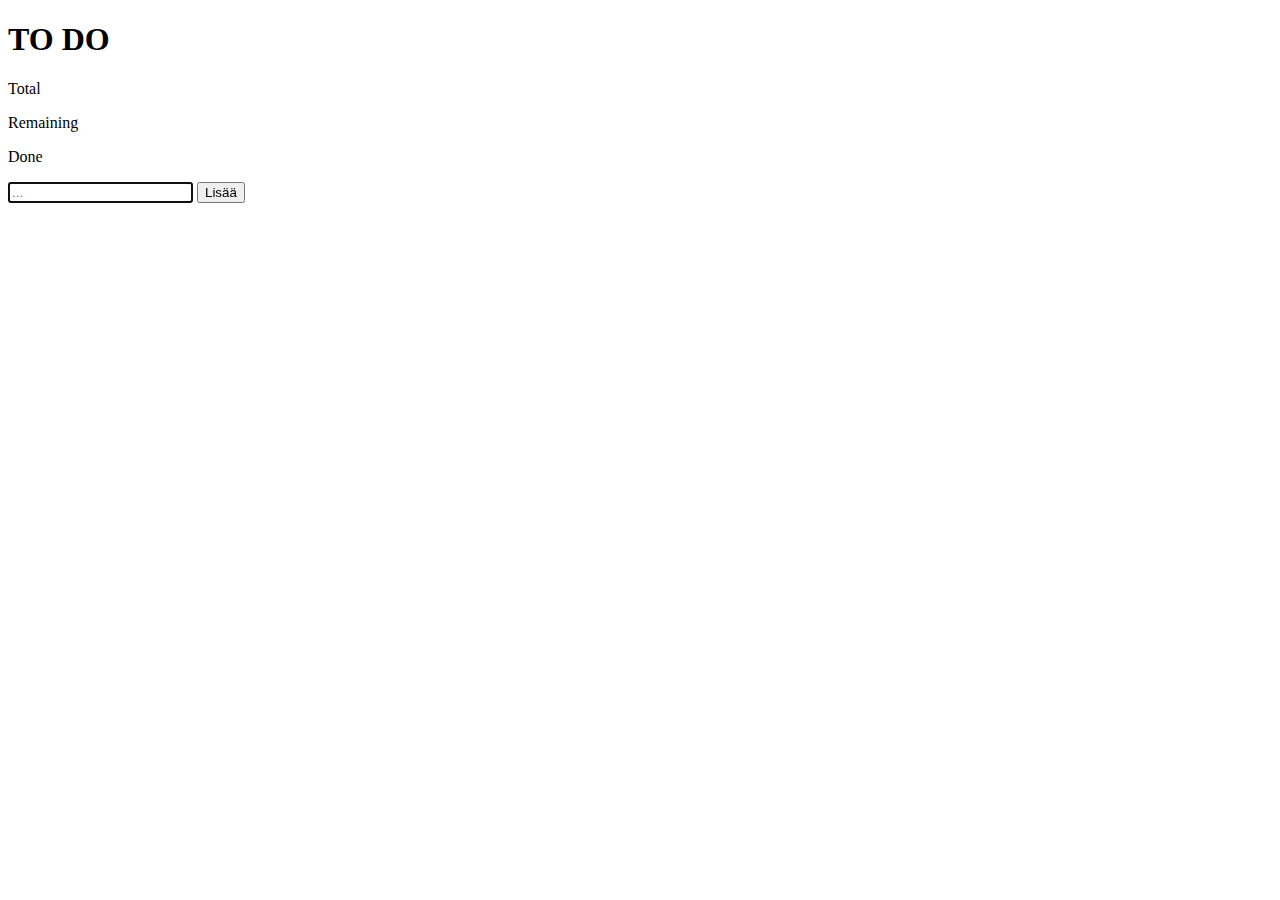
==== index.html @ 014f650a "Fixed paths" ====
<!DOCTYPE html>
<html lang="fi">
<head>
    <meta charset="UTF-8">
    <meta name="viewport" content="width=device-width, initial-scale=1.0">
    <title>Todo-App</title>
    <link rel="stylesheet" href="/todo/styles/main.css">
    <link rel="preconnect" href="https://fonts.gstatic.com"> 
    <link href="https://fonts.googleapis.com/css2?family=Poppins&display=swap" rel="stylesheet">
</head>
<body>
    <header>
        <div class="toggleContainer">
            <div class="toggleClass" onclick="toggleClass()"></div>
            <div class="toggleText" onclick="toggleClass()"></div>
        </div>


            <h1>
                TO DO
            </h1>

            <div class="counter">
                <div id="totaldiv">
                    <p id="totaltext">Total</p>
                    <p id="total"></p>
                </div>
                <div id="remainingdiv">
                    <p id="remainingtext">Remaining</p>
                    <p id="remaining"></p>
                </div>
                <div id="donediv">
                    <p id="donetext">Done</p>
                    <p id="done"></p>
                </div>
            </div>
    </header>


    <div class="todocontainer">

        <form class="todoform">
            <input type="text" class="addtodo" placeholder="..." autofocus>
            <button class="addbtn" type="submit">Lisää</button>
        </form>

        <div class="todolist">
            <ul id="UL" class="ulist">

            </ul>
        </div>

    </div>

    <script src="todo.js"></script>
</body>
</html>
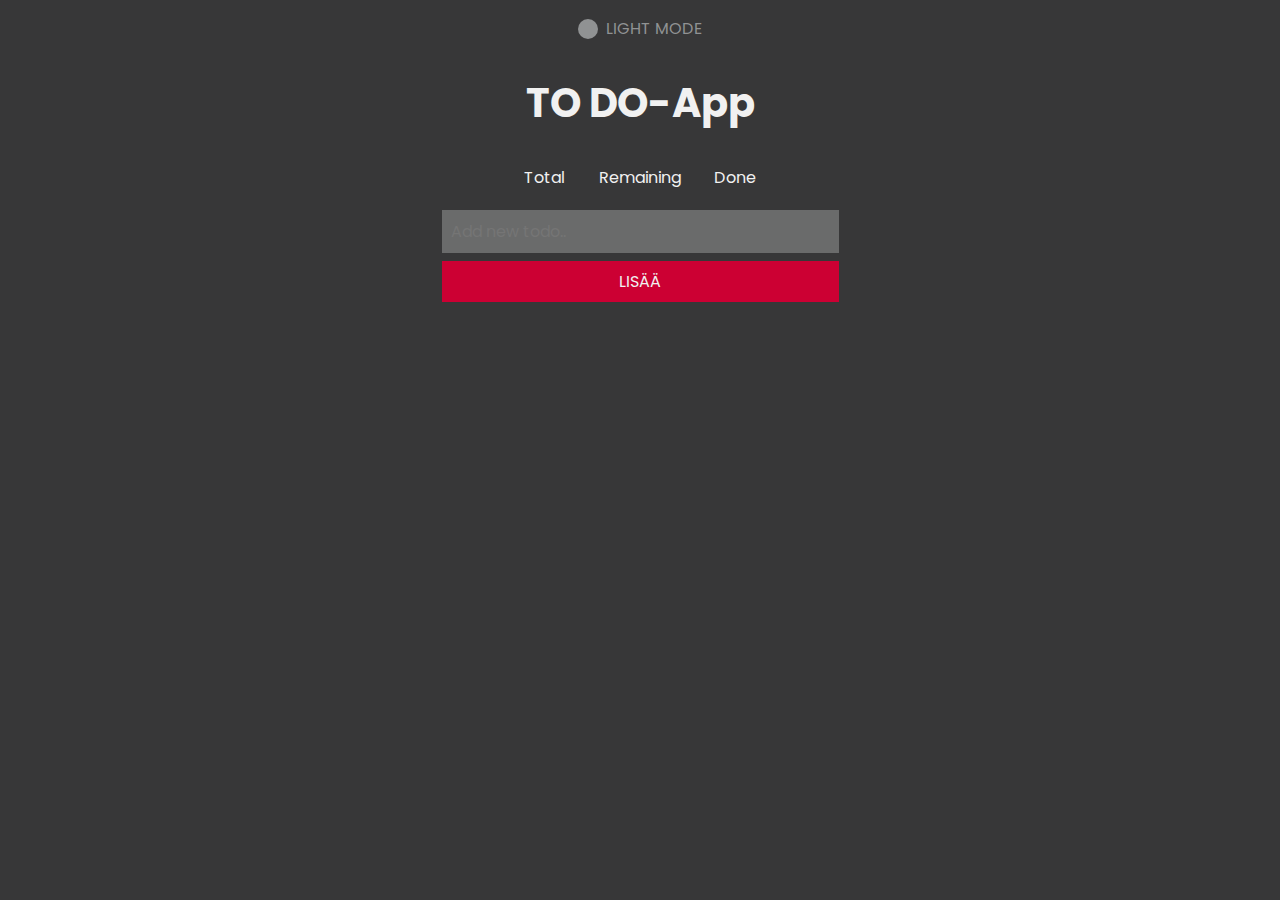
==== commit 9e55563a: "Some light mode fixes" ====
--- a/index.html
+++ b/index.html
@@ -5,6 +5,7 @@
     <meta name="viewport" content="width=device-width, initial-scale=1.0">
     <title>Todo-App</title>
     <link rel="stylesheet" href="/todo/styles/main.css">
+    <link rel="stylesheet" href="styles/main.css">
     <link rel="preconnect" href="https://fonts.gstatic.com"> 
     <link href="https://fonts.googleapis.com/css2?family=Poppins&display=swap" rel="stylesheet">
 </head>
@@ -17,7 +18,7 @@
 
 
             <h1>
-                TO DO
+                TO DO-App
             </h1>
 
             <div class="counter">
@@ -40,7 +41,7 @@
     <div class="todocontainer">
 
         <form class="todoform">
-            <input type="text" class="addtodo" placeholder="..." autofocus>
+            <input type="text" class="addtodo" placeholder="Add new todo.." autofocus>
             <button class="addbtn" type="submit">Lisää</button>
         </form>
 
--- a/styles/main.css
+++ b/styles/main.css
@@ -0,0 +1,591 @@
+@charset "UTF-8";
+body.light {
+  display: -webkit-box;
+  display: -ms-flexbox;
+  display: flex;
+  -webkit-box-pack: center;
+      -ms-flex-pack: center;
+          justify-content: center;
+  -webkit-box-align: center;
+      -ms-flex-align: center;
+          align-items: center;
+  -webkit-box-orient: vertical;
+  -webkit-box-direction: normal;
+      -ms-flex-direction: column;
+          flex-direction: column;
+  text-align: center;
+  background: #e7e7e7;
+  /* TODO LISTA */
+}
+
+body.light header {
+  display: -webkit-box;
+  display: -ms-flexbox;
+  display: flex;
+  -webkit-box-pack: center;
+      -ms-flex-pack: center;
+          justify-content: center;
+  -webkit-box-align: center;
+      -ms-flex-align: center;
+          align-items: center;
+  -webkit-box-orient: vertical;
+  -webkit-box-direction: normal;
+      -ms-flex-direction: column;
+          flex-direction: column;
+  /* MODE TOGGLE */
+  /* OTSIKKO */
+}
+
+body.light header .toggleContainer {
+  display: -webkit-box;
+  display: -ms-flexbox;
+  display: flex;
+  -webkit-box-pack: center;
+      -ms-flex-pack: center;
+          justify-content: center;
+  -webkit-box-align: center;
+      -ms-flex-align: center;
+          align-items: center;
+}
+
+body.light header .toggleContainer .toggleClass {
+  position: relative;
+  width: 20px;
+  height: 20px;
+  font-size: 16px;
+  border-radius: 50%;
+  background: #1e1e1e;
+  cursor: pointer;
+  margin-top: 1em;
+  margin-right: 0.25em;
+}
+
+body.light header .toggleContainer .toggleClass::before {
+  position: relative;
+  white-space: nowrap;
+}
+
+body.light header .toggleContainer .toggleText {
+  position: relative;
+  font-size: 16px;
+  cursor: pointer;
+  margin-top: 1em;
+  color: #1e1e1e;
+  margin-left: 0.25em;
+  text-transform: uppercase;
+}
+
+body.light header .toggleContainer .toggleText::before {
+  position: relative;
+  content: 'Dark mode';
+  white-space: nowrap;
+}
+
+body.light header h1 {
+  font-size: 40px;
+  padding: 0.8em;
+  color: #cc0033;
+  font-weight: bolder;
+}
+
+body.light header .counter {
+  width: 15rem;
+  display: -webkit-box;
+  display: -ms-flexbox;
+  display: flex;
+  -webkit-box-pack: space-evenly;
+      -ms-flex-pack: space-evenly;
+          justify-content: space-evenly;
+  -webkit-box-align: center;
+      -ms-flex-align: center;
+          align-items: center;
+}
+
+body.light header .counter #total, body.light header .counter #totaltext {
+  font-size: 16px;
+  color: #1e1e1e;
+}
+
+body.light header .counter #remaining, body.light header .counter #remainingtext {
+  font-size: 16px;
+  color: #1e1e1e;
+}
+
+body.light header .counter #done, body.light header .counter #donetext {
+  font-size: 16px;
+  color: #1e1e1e;
+}
+
+body.light .todocontainer {
+  padding: 1em;
+}
+
+body.light .todocontainer .todoform {
+  border: none;
+  /* TODO LISÄYS KENTTÄ */
+  /* TODO LISÄYS NAPPI */
+}
+
+body.light .todocontainer .todoform .addtodo {
+  width: 100%;
+  padding: 0.5em;
+  background: #e7e7e7;
+  border: 1px solid #1e1e1e;
+  color: #1e1e1e;
+  font-size: 16px;
+}
+
+body.light .todocontainer .todoform .addtodo:focus {
+  outline: none;
+}
+
+body.light .todocontainer .todoform .addbtn {
+  position: relative;
+  background: #cc0033;
+  text-align: center;
+  text-transform: uppercase;
+  padding: 0.5em;
+  cursor: pointer;
+  width: 100%;
+  margin-top: 0.5em;
+  margin-bottom: 1.5em;
+  border: none;
+  color: #f1f1f1;
+  font-size: 16px;
+}
+
+body.light .todocontainer .todoform .addbtn:hover {
+  background: #f3003d;
+}
+
+body.light .todocontainer .todolist {
+  border: none;
+  /* LISTA */
+}
+
+body.light .todocontainer .todolist li, body.light .todocontainer .todolist .checked {
+  display: -webkit-box;
+  display: -ms-flexbox;
+  display: flex;
+  -webkit-box-pack: justify;
+      -ms-flex-pack: justify;
+          justify-content: space-between;
+  -webkit-box-align: center;
+      -ms-flex-align: center;
+          align-items: center;
+  width: 100%;
+  padding: 0.5em;
+  text-transform: uppercase;
+  border: 1px solid #1e1e1e;
+  margin-bottom: 0.5em;
+  color: #1e1e1e;
+  background: #e7e7e7;
+  /* POISTA NAPPI */
+  /* CHECKBOX */
+}
+
+body.light .todocontainer .todolist li .itemName, body.light .todocontainer .todolist .checked .itemName {
+  font-size: 16px;
+}
+
+body.light .todocontainer .todolist li li.checked, body.light .todocontainer .todolist li .checked, body.light .todocontainer .todolist .checked .checked {
+  background: #e7e7e7;
+}
+
+body.light .todocontainer .todolist li .delete-button, body.light .todocontainer .todolist .checked .delete-button {
+  background: #c0c0c0;
+  height: 30px;
+  width: 30px;
+  content: "✘";
+  outline: none;
+  border: none;
+  z-index: 1000;
+  color: #1e1e1e;
+}
+
+body.light .todocontainer .todolist li .delete-button:hover, body.light .todocontainer .todolist .checked .delete-button:hover {
+  background: #9faab7;
+}
+
+@-webkit-keyframes click-wave {
+  0% {
+    height: 30px;
+    width: 30px;
+    opacity: 0.35;
+    position: relative;
+  }
+  100% {
+    height: 200px;
+    width: 200px;
+    margin-left: -80px;
+    margin-top: -80px;
+    opacity: 0;
+  }
+}
+
+@keyframes click-wave {
+  0% {
+    height: 30px;
+    width: 30px;
+    opacity: 0.35;
+    position: relative;
+  }
+  100% {
+    height: 200px;
+    width: 200px;
+    margin-left: -80px;
+    margin-top: -80px;
+    opacity: 0;
+  }
+}
+
+body.light .todocontainer .todolist li .option-input, body.light .todocontainer .todolist .checked .option-input {
+  -webkit-appearance: none;
+  -moz-appearance: none;
+  -ms-appearance: none;
+  -o-appearance: none;
+  appearance: none;
+  position: relative;
+  height: 30px;
+  width: 30px;
+  -webkit-transition: all 0.15s ease-out 0s;
+  transition: all 0.15s ease-out 0s;
+  background: #c0c0c0;
+  border: none;
+  color: #fff;
+  cursor: pointer;
+  display: inline-block;
+  margin-right: 0.5rem;
+  outline: none;
+  position: relative;
+  z-index: 1000;
+  right: 0;
+  bottom: 0;
+  left: 0;
+}
+
+body.light .todocontainer .todolist li .option-input:hover, body.light .todocontainer .todolist .checked .option-input:hover {
+  background: #9faab7;
+}
+
+body.light .todocontainer .todolist li .option-input:checked, body.light .todocontainer .todolist .checked .option-input:checked {
+  background: #cc0033;
+}
+
+body.light .todocontainer .todolist li .option-input:checked::before, body.light .todocontainer .todolist .checked .option-input:checked::before {
+  height: 30px;
+  width: 30px;
+  position: absolute;
+  content: '✔';
+  display: inline-block;
+  font-size: 19.8px;
+  text-align: center;
+  line-height: 30px;
+}
+
+body.light .todocontainer .todolist li .option-input:checked::after, body.light .todocontainer .todolist .checked .option-input:checked::after {
+  -webkit-animation: click-wave 0.35s;
+  animation: click-wave 0.35s;
+  background: #cc0033;
+  content: '';
+  display: block;
+  position: relative;
+  z-index: 100;
+}
+
+body.light .todocontainer .todolist .checked {
+  text-transform: uppercase;
+}
+
+body.light .todocontainer .todolist .checked .itemName {
+  color: #cc0033;
+  text-decoration: line-through;
+}
+
+* {
+  padding: 0;
+  margin: 0;
+  -webkit-box-sizing: border-box;
+          box-sizing: border-box;
+  font-size: 20px;
+  font-family: 'Poppins', sans-serif;
+}
+
+body {
+  display: -webkit-box;
+  display: -ms-flexbox;
+  display: flex;
+  -webkit-box-pack: center;
+      -ms-flex-pack: center;
+          justify-content: center;
+  -webkit-box-align: center;
+      -ms-flex-align: center;
+          align-items: center;
+  -webkit-box-orient: vertical;
+  -webkit-box-direction: normal;
+      -ms-flex-direction: column;
+          flex-direction: column;
+  text-align: center;
+  background: #373738;
+  /* TODO LISTA */
+}
+
+body header {
+  display: -webkit-box;
+  display: -ms-flexbox;
+  display: flex;
+  -webkit-box-pack: center;
+      -ms-flex-pack: center;
+          justify-content: center;
+  -webkit-box-align: center;
+      -ms-flex-align: center;
+          align-items: center;
+  -webkit-box-orient: vertical;
+  -webkit-box-direction: normal;
+      -ms-flex-direction: column;
+          flex-direction: column;
+  /* MODE TOGGLE */
+  /* OTSIKKO */
+}
+
+body header .toggleContainer {
+  display: -webkit-box;
+  display: -ms-flexbox;
+  display: flex;
+  -webkit-box-pack: center;
+      -ms-flex-pack: center;
+          justify-content: center;
+  -webkit-box-align: center;
+      -ms-flex-align: center;
+          align-items: center;
+}
+
+body header .toggleContainer .toggleClass {
+  position: relative;
+  width: 20px;
+  height: 20px;
+  font-size: 16px;
+  border-radius: 50%;
+  background: #909293;
+  cursor: pointer;
+  margin-top: 1em;
+  margin-right: 0.25em;
+}
+
+body header .toggleContainer .toggleClass::before {
+  position: relative;
+  white-space: nowrap;
+}
+
+body header .toggleContainer .toggleText {
+  position: relative;
+  font-size: 16px;
+  cursor: pointer;
+  margin-top: 1em;
+  color: #909293;
+  margin-left: 0.25em;
+  text-transform: uppercase;
+}
+
+body header .toggleContainer .toggleText::before {
+  position: relative;
+  content: 'Light mode';
+  white-space: nowrap;
+}
+
+body header h1 {
+  font-size: 40px;
+  padding: 0.8em;
+  color: #f1f1f1;
+}
+
+body header .counter {
+  width: 15rem;
+  display: -webkit-box;
+  display: -ms-flexbox;
+  display: flex;
+  -webkit-box-pack: space-evenly;
+      -ms-flex-pack: space-evenly;
+          justify-content: space-evenly;
+  -webkit-box-align: center;
+      -ms-flex-align: center;
+          align-items: center;
+}
+
+body header .counter #total, body header .counter #totaltext {
+  font-size: 16px;
+  color: #f1f1f1;
+}
+
+body header .counter #remaining, body header .counter #remainingtext {
+  font-size: 16px;
+  color: #f1f1f1;
+}
+
+body header .counter #done, body header .counter #donetext {
+  font-size: 16px;
+  color: #f1f1f1;
+}
+
+body .todocontainer {
+  padding: 1em;
+}
+
+body .todocontainer .todoform {
+  border: none;
+  /* TODO LISÄYS KENTTÄ */
+  /* TODO LISÄYS NAPPI */
+}
+
+body .todocontainer .todoform .addtodo {
+  width: 100%;
+  padding: 0.5em;
+  background: #6a6b6b;
+  border: 1px solid transparent;
+  color: #f1f1f1;
+  font-size: 16px;
+}
+
+body .todocontainer .todoform .addtodo:focus {
+  outline: none;
+}
+
+body .todocontainer .todoform .addbtn {
+  position: relative;
+  background: #cc0033;
+  text-align: center;
+  text-transform: uppercase;
+  padding: 0.5em;
+  cursor: pointer;
+  width: 100%;
+  margin-top: 0.5em;
+  margin-bottom: 1.5em;
+  border: none;
+  color: #f1f1f1;
+  font-size: 16px;
+}
+
+body .todocontainer .todoform .addbtn:hover {
+  background: #f3003d;
+}
+
+body .todocontainer .todolist {
+  border: none;
+  /* LISTA */
+}
+
+body .todocontainer .todolist li, body .todocontainer .todolist .checked {
+  display: -webkit-box;
+  display: -ms-flexbox;
+  display: flex;
+  -webkit-box-pack: justify;
+      -ms-flex-pack: justify;
+          justify-content: space-between;
+  -webkit-box-align: center;
+      -ms-flex-align: center;
+          align-items: center;
+  width: 100%;
+  padding: 0.5em;
+  text-transform: uppercase;
+  border: 1px solid transparent;
+  margin-bottom: 0.5em;
+  color: #f1f1f1;
+  background: #6a6b6b;
+  /* POISTA NAPPI */
+  /* CHECKBOX */
+}
+
+body .todocontainer .todolist li .itemName, body .todocontainer .todolist .checked .itemName {
+  font-size: 16px;
+}
+
+body .todocontainer .todolist li .delete-button, body .todocontainer .todolist .checked .delete-button {
+  background: #444445;
+  height: 30px;
+  width: 30px;
+  content: "✘";
+  outline: none;
+  border: none;
+  z-index: 1000;
+  color: #f1f1f1;
+}
+
+body .todocontainer .todolist li .delete-button:hover, body .todocontainer .todolist .checked .delete-button:hover {
+  background: #9faab7;
+}
+
+@keyframes click-wave {
+  0% {
+    height: 30px;
+    width: 30px;
+    opacity: 0.35;
+    position: relative;
+  }
+  100% {
+    height: 200px;
+    width: 200px;
+    margin-left: -80px;
+    margin-top: -80px;
+    opacity: 0;
+  }
+}
+
+body .todocontainer .todolist li .option-input, body .todocontainer .todolist .checked .option-input {
+  -webkit-appearance: none;
+  -moz-appearance: none;
+  -ms-appearance: none;
+  -o-appearance: none;
+  appearance: none;
+  position: relative;
+  height: 30px;
+  width: 30px;
+  -webkit-transition: all 0.15s ease-out 0s;
+  transition: all 0.15s ease-out 0s;
+  background: #444445;
+  border: none;
+  color: #fff;
+  cursor: pointer;
+  display: inline-block;
+  margin-right: 0.5rem;
+  outline: none;
+  position: relative;
+  z-index: 1000;
+  right: 0;
+  bottom: 0;
+  left: 0;
+}
+
+body .todocontainer .todolist li .option-input:hover, body .todocontainer .todolist .checked .option-input:hover {
+  background: #9faab7;
+}
+
+body .todocontainer .todolist li .option-input:checked, body .todocontainer .todolist .checked .option-input:checked {
+  background: #cc0033;
+}
+
+body .todocontainer .todolist li .option-input:checked::before, body .todocontainer .todolist .checked .option-input:checked::before {
+  height: 30px;
+  width: 30px;
+  position: absolute;
+  content: '✔';
+  display: inline-block;
+  font-size: 19.8px;
+  text-align: center;
+  line-height: 30px;
+}
+
+body .todocontainer .todolist li .option-input:checked::after, body .todocontainer .todolist .checked .option-input:checked::after {
+  -webkit-animation: click-wave 0.35s;
+  animation: click-wave 0.35s;
+  background: #cc0033;
+  content: '';
+  display: block;
+  position: relative;
+  z-index: 100;
+}
+
+body .todocontainer .todolist .checked .itemName {
+  color: #cc0033;
+  text-decoration: line-through;
+}
+/*# sourceMappingURL=main.css.map */